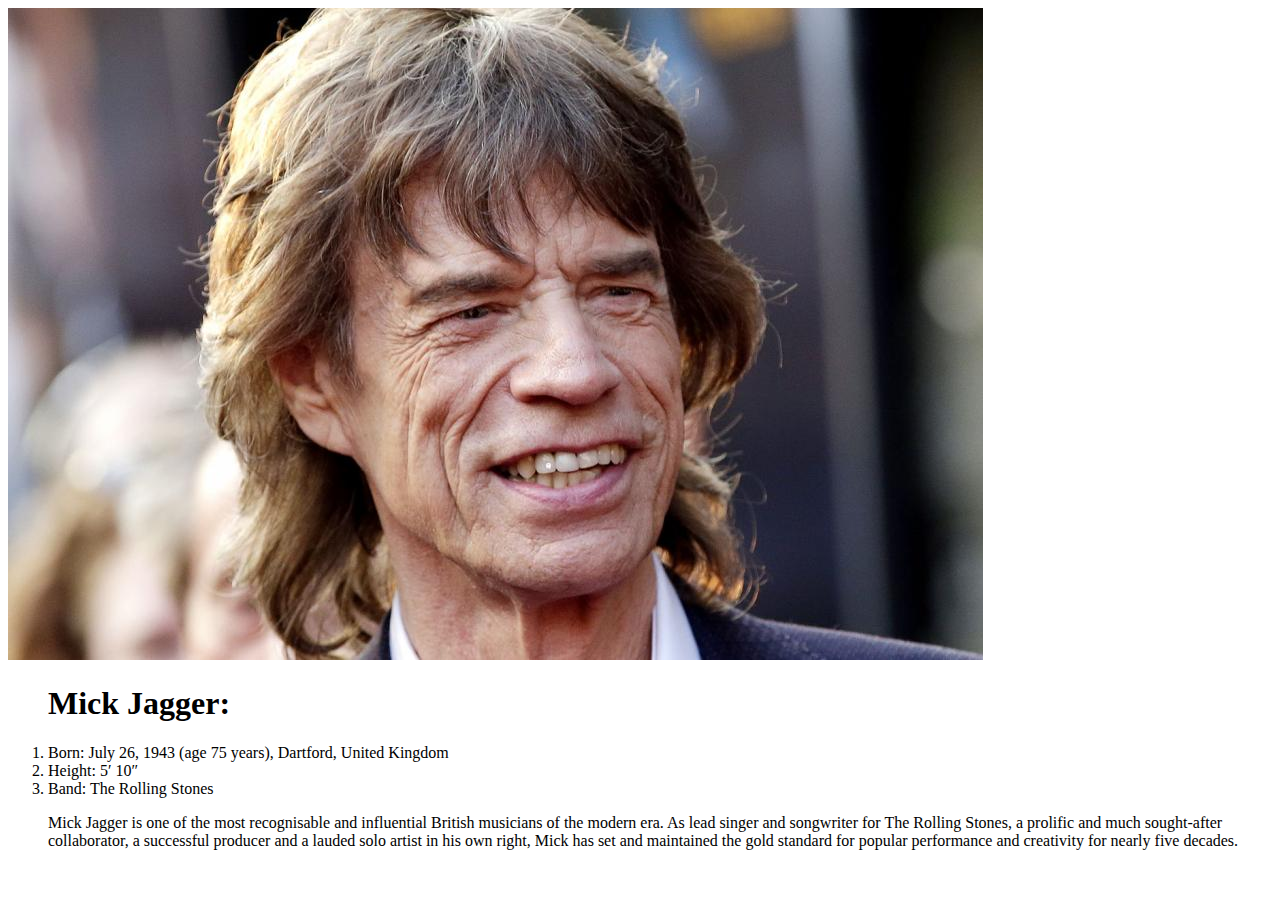
==== 17.1_activities/17.1_unsolved/My_Favorite_Musician/index.html @ 9308feb7 "17.1" ====
<!DOCTYPE html>
<html>
<head>
  <title>Mick Jagger - The greatest rocker. EVER.</title>
</head>
<!-- Add link tag below -->

<body>
<!--
Instructions:

- Change the title tag to be about your favorite musician

- Change the src of the img tag on line 9 to display as your favorite musician photo. Make sure you put this image in your images folder.

- Alter the <li></li>(list items) in the <ol> on lines 10 - 15 to be information about your favorite musician.

- Create a <ul> or <ol> with some quotes by your favorite musician

- If you have time add more photos of your favorite musician. Make sure you uncomment the <h2> tag on line 26.

-->
<img src="MickJagger_1.jpg">

<ol>
  <h1>Mick Jagger:</h1> <!-- Notice how lists can contain other html elements like the <h1> tag. Our list now has a title! -->
  <li>Born: July 26, 1943 (age 75 years), Dartford, United Kingdom</li>
  <li>Height: 5′ 10″</li>
  <li>Band: The Rolling Stones</li>
  <p>
    Mick Jagger is one of the most recognisable and influential British musicians of the modern era. As lead singer and songwriter for The Rolling Stones, a prolific and much sought-after collaborator, a successful producer and a lauded solo artist in his own right, Mick has set and maintained the gold standard for popular performance and creativity for nearly five decades.
  </p> <!-- Lists can contain paragraph tags to! -->
</ol>

<!--
Add your <ul> or <ul> with quote from your favorite musician below
-->



<!--<h2>Photos</h2>-->
<!--
If you have time add more photos of your favorite musician.
-->
</body>
</html>
<!--

Useful documentation if you get lost

File paths and images. How to link to files in folders -> https://www.w3schools.com/html/html_filepaths.asp

Img Tag Documentation - https://www.w3schools.com/tags/tag_img.asp

List tag documentation - https://www.w3schools.com/html/html_lists.asp

-->
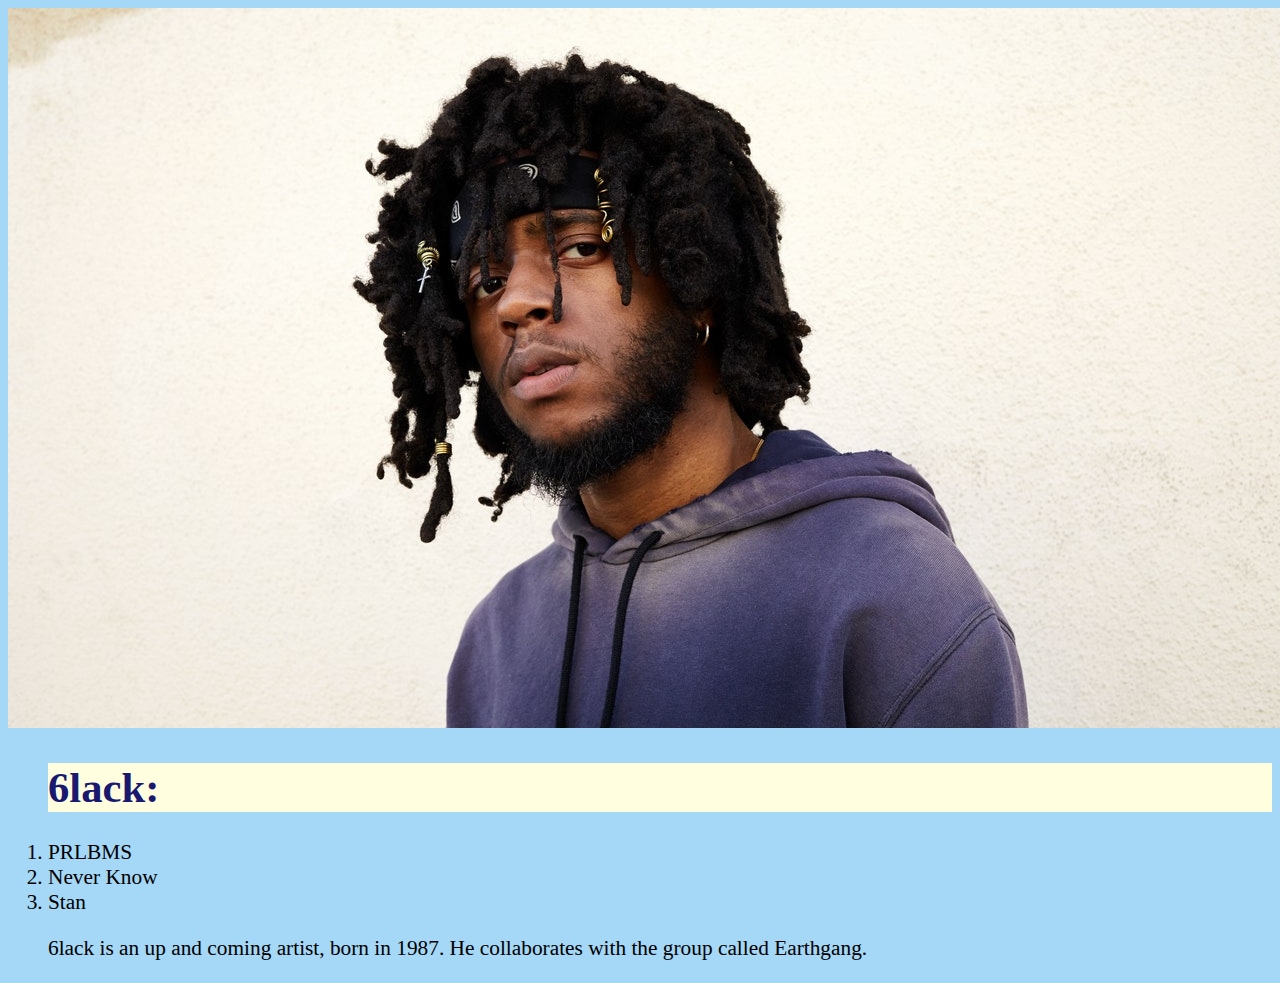
==== commit b2f1a7aa: "17.1 classwork" ====
--- a/17.1_activities/17.1_unsolved/My_Favorite_Musician/index.html
+++ b/17.1_activities/17.1_unsolved/My_Favorite_Musician/index.html
@@ -1,7 +1,8 @@
 <!DOCTYPE html>
 <html>
 <head>
-  <title>Mick Jagger - The greatest rocker. EVER.</title>
+  <title>6lack</title>
+  <link rel="stylesheet" href="style.css">
 </head>
 <!-- Add link tag below -->
 
@@ -20,15 +21,15 @@
 - If you have time add more photos of your favorite musician. Make sure you uncomment the <h2> tag on line 26.
 
 -->
-<img src="MickJagger_1.jpg">
+<img src="6lack.jpg">
 
 <ol>
-  <h1>Mick Jagger:</h1> <!-- Notice how lists can contain other html elements like the <h1> tag. Our list now has a title! -->
-  <li>Born: July 26, 1943 (age 75 years), Dartford, United Kingdom</li>
-  <li>Height: 5′ 10″</li>
-  <li>Band: The Rolling Stones</li>
+  <h1>6lack:</h1> <!-- Notice how lists can contain other html elements like the <h1> tag. Our list now has a title! -->
+  <li>PRLBMS</li>
+  <li>Never Know</li>
+  <li>Stan</li>
   <p>
-    Mick Jagger is one of the most recognisable and influential British musicians of the modern era. As lead singer and songwriter for The Rolling Stones, a prolific and much sought-after collaborator, a successful producer and a lauded solo artist in his own right, Mick has set and maintained the gold standard for popular performance and creativity for nearly five decades.
+    6lack is an up and coming artist, born in 1987. He collaborates with the group called Earthgang.
   </p> <!-- Lists can contain paragraph tags to! -->
 </ol>
 
--- a/17.1_activities/17.1_unsolved/My_Favorite_Musician/style.css
+++ b/17.1_activities/17.1_unsolved/My_Favorite_Musician/style.css
@@ -0,0 +1,9 @@
+body{background-color: rgb(165, 215, 247);
+     font-size: 16pt;
+}
+
+h1{background-color: lightyellow;
+   color: midnightblue;
+}
+
+p{text-align: left;}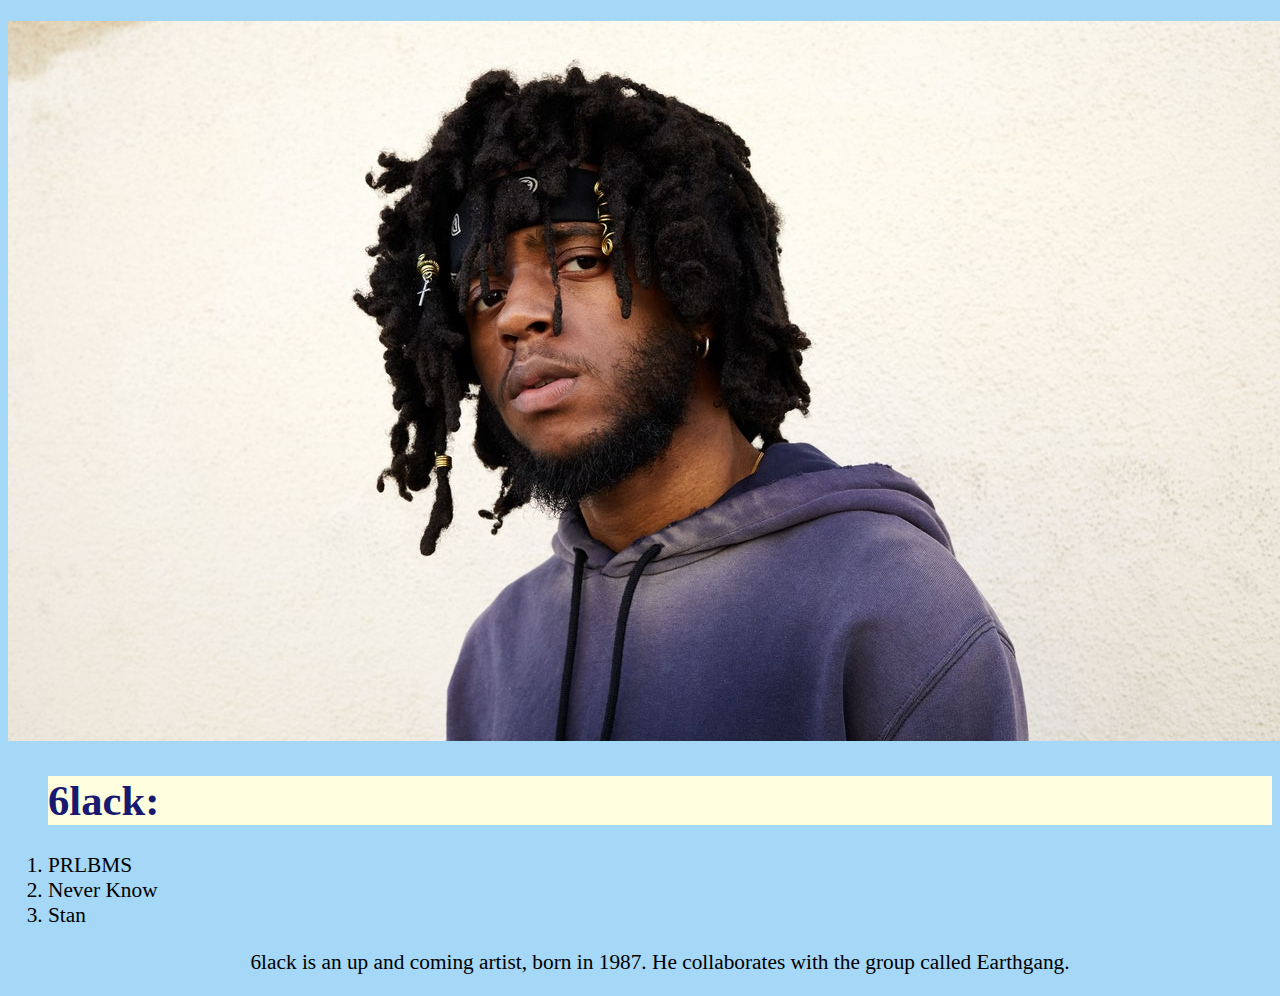
==== commit 46af8b15: "17.1 activities revised" ====
--- a/17.1_activities/17.1_unsolved/My_Favorite_Musician/index.html
+++ b/17.1_activities/17.1_unsolved/My_Favorite_Musician/index.html
@@ -21,7 +21,7 @@
 - If you have time add more photos of your favorite musician. Make sure you uncomment the <h2> tag on line 26.
 
 -->
-<img src="6lack.jpg">
+<p><img src="6lack.jpg"></p>
 
 <ol>
   <h1>6lack:</h1> <!-- Notice how lists can contain other html elements like the <h1> tag. Our list now has a title! -->
--- a/17.1_activities/17.1_unsolved/My_Favorite_Musician/style.css
+++ b/17.1_activities/17.1_unsolved/My_Favorite_Musician/style.css
@@ -6,4 +6,4 @@
    color: midnightblue;
 }
 
-p{text-align: left;}+p{text-align: center;}